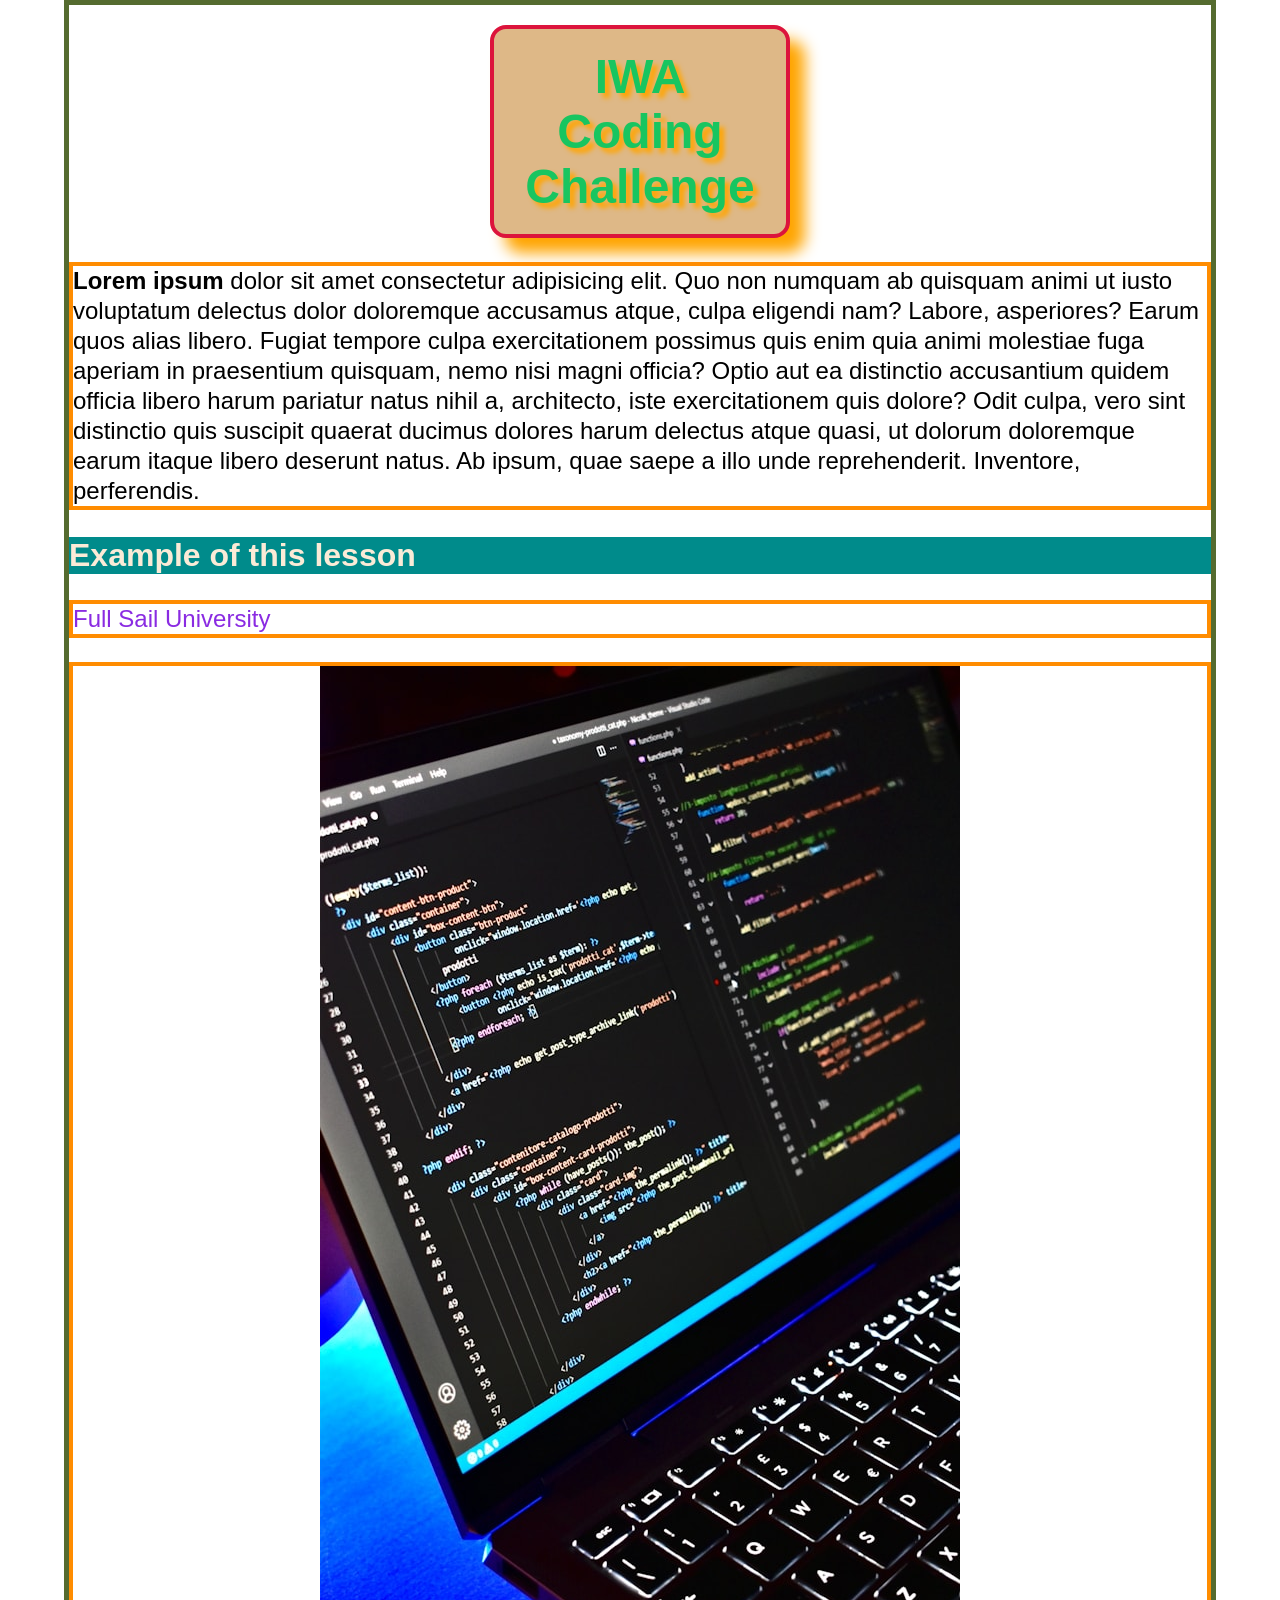
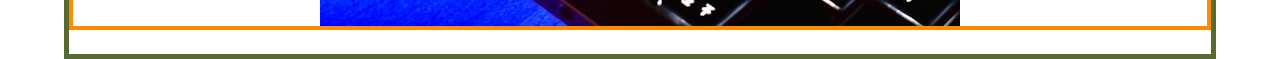
==== Coding-Challenge/challenge.html @ 882e2081 "first commit" ====
<!DOCTYPE html>
<html lang="en">
  <head>
    <meta charset="UTF-8" />
    <meta name="viewport" content="width=device-width, initial-scale=1.0" />
    <meta name="description" content="CSS properties" />
    <link rel="stylesheet" href="css/main.css" />
    <title>CSS Properties</title>
  </head>
  <body>
    <div id="wrapper">
      <h1>IWA Coding Challenge</h1>
      <p>
        <strong>Lorem ipsum</strong> dolor sit amet consectetur adipisicing
        elit. Quo non numquam ab quisquam animi ut iusto voluptatum delectus
        dolor doloremque accusamus atque, culpa eligendi nam? Labore,
        asperiores? Earum quos alias libero. Fugiat tempore culpa exercitationem
        possimus quis enim quia animi molestiae fuga aperiam in praesentium
        quisquam, nemo nisi magni officia? Optio aut ea distinctio accusantium
        quidem officia libero harum pariatur natus nihil a, architecto, iste
        exercitationem quis dolore? Odit culpa, vero sint distinctio quis
        suscipit quaerat ducimus dolores harum delectus atque quasi, ut dolorum
        doloremque earum itaque libero deserunt natus. Ab ipsum, quae saepe a
        illo unde reprehenderit. Inventore, perferendis.
      </p>
      <h2>Example of this lesson</h2>
      <p>
        <a href="http://www.fullsail.edu" target="_blank"
          >Full Sail University</a
        >
      </p>
      <p><img src="images/laptop.jpg" alt="Laptop Computer" /></p>
    </div>
  </body>
</html>
---- Coding-Challenge/css/main.css ----
/* Alternative CSS Box */
* {
  box-sizing: border-box;
}

body {
  font-family: Arial, Helvetica, sans-serif;
  font-size: 1.5rem;
  margin: 0rem;
}

#wrapper {
  width: 90%;
  border: 5px solid darkolivegreen;
  margin: auto;
}

h1 {
  text-align: center;
  color: #18c560;
  background-color: burlywood;
  width: 18.75rem;
  padding: 1.25rem;
  border: 4px solid crimson;
  margin: 1.25rem auto;
  box-shadow: 15px 15px 15px orange;
  text-shadow: 5px 5px 5px orange;
  border-radius: 1rem;
}

h2 {
  font-size: 2rem;
  color: antiquewhite;
  background-color: darkcyan;
}

p {
  line-height: 1.25;
}

a {
  text-decoration: none;
  color: blueviolet;
}

a:hover {
  color: cadetblue;
}

p {
  border: 4px solid darkorange;
}

img {
  display: block;
  margin: auto;
}
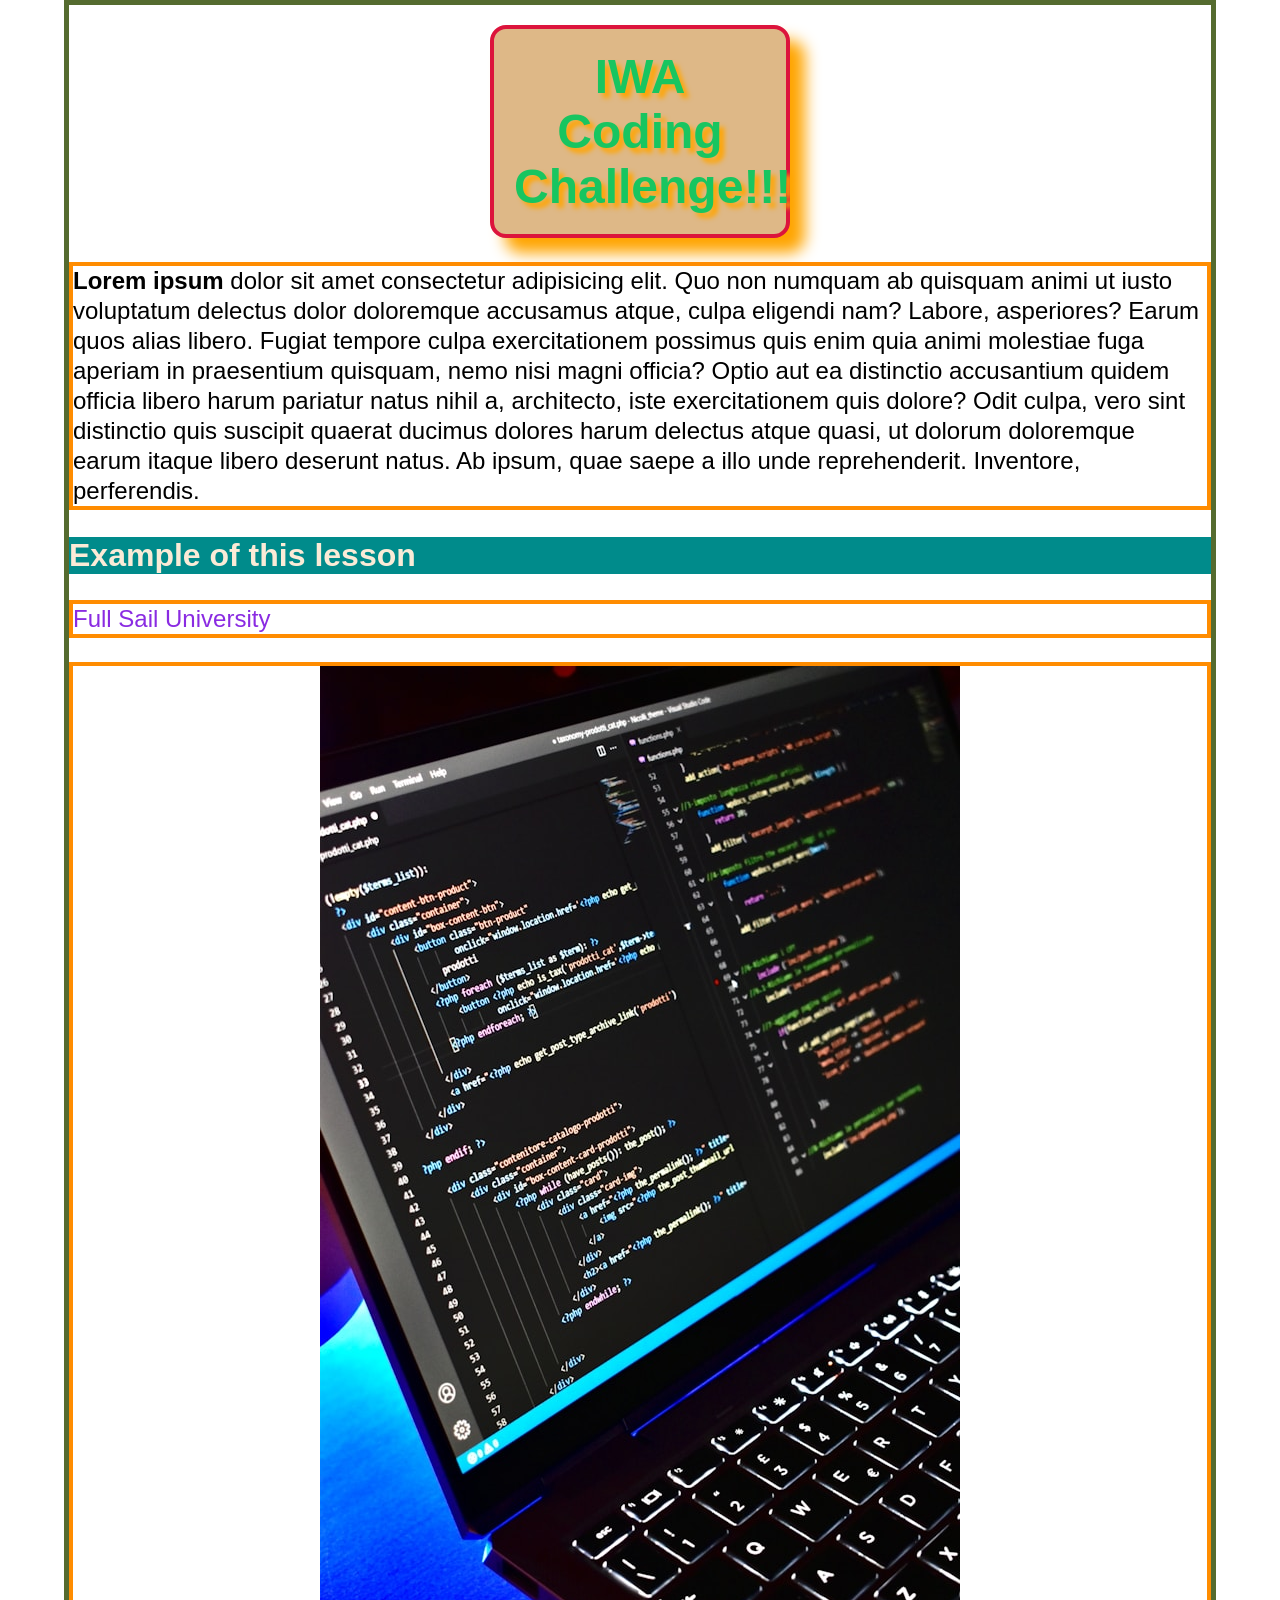
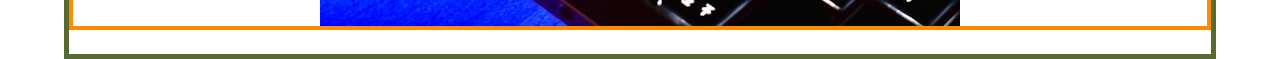
==== commit a26d4c68: "Added name and email fields to contact form" ====
--- a/Coding-Challenge/challenge.html
+++ b/Coding-Challenge/challenge.html
@@ -9,7 +9,7 @@
   </head>
   <body>
     <div id="wrapper">
-      <h1>IWA Coding Challenge</h1>
+      <h1>IWA Coding Challenge!!!</h1>
       <p>
         <strong>Lorem ipsum</strong> dolor sit amet consectetur adipisicing
         elit. Quo non numquam ab quisquam animi ut iusto voluptatum delectus
